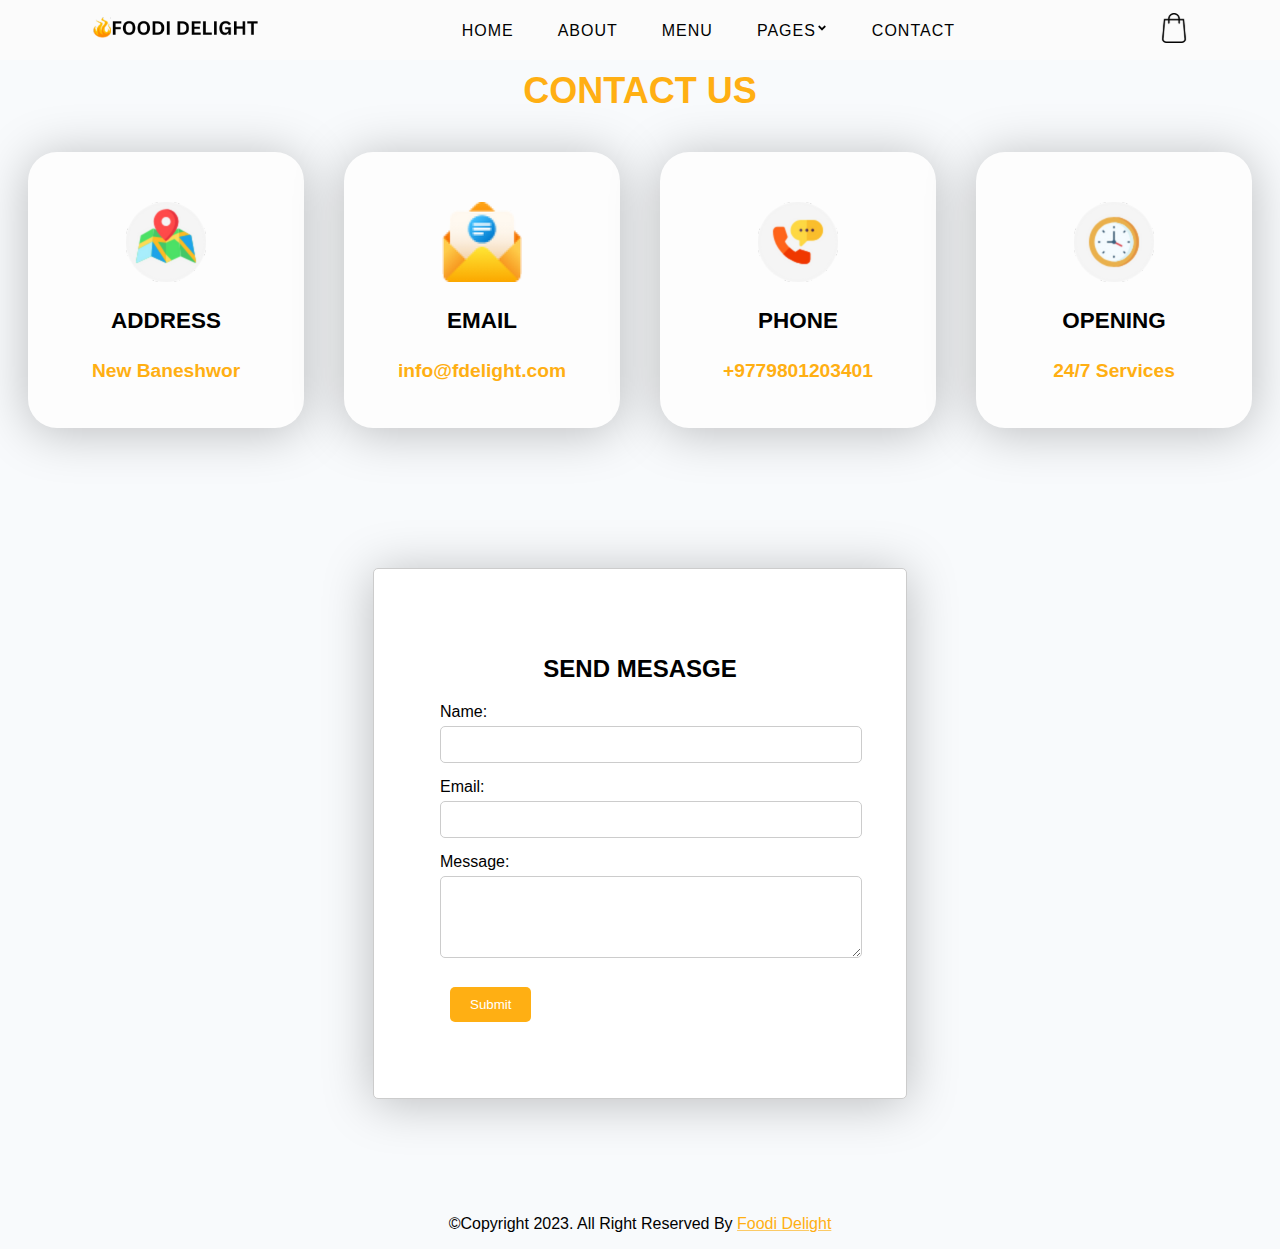
==== contact.html @ bbd85fe1 "Initial commit" ====
<!DOCTYPE html>
<html lang="en">
<head>
    <meta charset="UTF-8">
    <meta name="viewport" content="width=device-width, initial-scale=1.0">
    <title>Yetimandu</title>
    <link rel="stylesheet" type="text/css" href="style.css">
    <link rel="icon" type="image/png" href="iconn.png">
</head>
<body>
    <!---main------------->
    <section id="main">
    <!---navigarion----------------->
    <nav>
        <!---------logo--------------->
        <a href="index.html" class="logo">
        <img src="logo.png">
        </a>
        <!--mainnav------------>
        <ul class="main">
            <li><a href="index.html">HOME</a></li>
            <li><a href="about.html">ABOUT</a></li>
            <li><a href="menu.html">MENU</a></li>
            <div class="wrapper1">
                <li><a href="#pages" class="wraper">PAGES
                    <svg width="12" height="12" viewBox="0 0 12 12" fill="none" xmlns="http://www.w3.org/2000/svg">
                        <path d="M5.60176 8.25703L2.41426 5.06953C2.19395 4.84922 2.19395 4.49297 2.41426 4.275L2.94395 3.74531C3.16426 3.525 3.52051 3.525 3.73848 3.74531L5.99785 6.00469L8.25723 3.74531C8.47754 3.525 8.83379 3.525 9.05176 3.74531L9.58144 4.275C9.80176 4.49531 9.80176 4.85156 9.58144 5.06953L6.39395 8.25703C6.17832 8.47734 5.82207 8.47734 5.60176 8.25703Z" fill="black"/>
                        </svg>                                
                </a>
                    <ul class="dropdown">
                        <li><a href="reservation.html">Reservation</a></li>
                        <li><a href="gallery.html">Gallery</a></li>
                    </ul>
                    
                </li>
            </div>
            <li><a href="contact.html">CONTACT</a></li>
        </ul>
        <a href="#" class="shopping cart">
        <svg width="30" height="30" viewBox="0 0 30 30" fill="none" xmlns="http://www.w3.org/2000/svg" xmlns:xlink="http://www.w3.org/1999/xlink">
            <rect width="30" height="30" fill="url(#pattern0)"/>
            <defs>
            <pattern id="pattern0" patternContentUnits="objectBoundingBox" width="1" height="1">
            <use xlink:href="#image0_48_358" transform="scale(0.00195312)"/>
            </pattern>
            <image id="image0_48_358" width="512" height="512" xlink:href="[data-uri]"/>
            </defs>
        </svg>
        </a>
    </nav>
    <!-----about-------------->
<section class="up">
    <div class="container">
        <div class="about">
            <h2><span>CONTACT US</span></h2>
        </div>
        <div class="about1">
        <div class="box1">
            <!------item1-------->
            <div class="item0">
               <div class="img1"><img src="co1.png"> </div>
                <div class="card-body">
                    <h3 class="card-title">ADDRESS</h3>
                    <h4 class="card-sub">New Baneshwor</h4>
                </div> 
                </div>
            </div>
            <div class="box1">
                <!------item2-------->
                <div class="item0">
                    <div class="img1"><img src="co2.png"> </div>
                    <div class="card-body">
                        <h3 class="card-title">EMAIL</h3>
                        <h4 class="card-sub">info@fdelight.com</h4>
                    </div> 
                    </div>
                </div>
                <div class="box1">
                    <!------item3-------->
                    <div class="item0">
                        <div class="img1"><img src="co3.png"> </div>
                        <div class="card-body">
                            <h3 class="card-title">PHONE</h3>
                            <h4 class="card-sub">+9779801203401</h4>
                        </div> 
                        </div>
                    </div>
                    <div class="box1">
                        <!------item4-------->
                        <div calss="item0">
                            <div class="img1"><img src="co4.png"> </div>
                            <div class="card-body">
                                <h3 class="card-title">OPENING</h3>
                                <h4 class="card-sub">24/7 Services</h4>
                            </div> 
                            </div>
                        </div>
            </div>

        </div>
    </div>
</section>
<section>
    <div class="contact-form">
        <h2>SEND MESASGE</h2>
        <form action="#" method="post">
            <div class="form-group">
                <label for="name">Name:</label>
                <input type="text" id="name" name="name" required>
            </div>
            <div class="form-group">
                <label for="email">Email:</label>
                <input type="email" id="email" name="email" required>
            </div>
            <div class="form-group">
                <label for="message">Message:</label>
                <textarea id="message" name="message" rows="4" required></textarea>
            </div>
            <button type="submit">Submit</button>
        </form>
    </div>
</section>
</body>
<section>
    <div class="footer">
        <footer>
            <p>©Copyright 2023. All Right Reserved By <a href="index.html"><span>Foodi Delight</span></a></p>
        </footer>
    </div>
</section>
</html>
---- style.css ----
@charset "utf-8";
/* CSS Document */
body{
    margin: 0px;
    padding: 0px;
    overflow-x: hidden;
    font-family: poppins;
    scroll-behavior: smooth;
}
ul{
    list-style: none;
}
a{
    text-decoration: none;
}
.main{
    position: relative;
}
nav{
    display: flex;
    justify-content: space-around;
    align-items: center;
    position: fixed;
    width: 100%;
    height: 60px;
    flex-shrink: 0;
    background: rgb(251, 251, 251);
    font-family: Arial, Helvetica, sans-serif;
    font-weight: 500px;
    z-index: 1;
}
.logo img{
    height: 40px;
}
nav ul{
    display: flex;
    height: 21px;
    padding: 0;
}
nav ul li a{
    display: flex;
    margin: 2px;
    padding: 0px 20px;
    color: #010101;
    letter-spacing: 1px; 
}
nav ul li a:hover{
    color: #FFAF13;
    
}
.dropdown{
    background-color: #fff;
    display: flex;
    flex-direction: column;
    height: 80px;
    z-index: 100;
    /* padding-top: 10px;  */
    position: absolute;
    display: none;
    margin-top: 1.1rem;
    border: 1px solid #ccc;
}

.dropdown li{
    padding-top: 10px;
}
.wrapper1:hover .dropdown{
    display : block;
}
/*.background{
    width: 100%;
    height: 100%;
    z-index: 1;
    position: fixed; 
}
.img-bg{
    height: 100vh;
    width: 100%;
    position: absolute;
}*/
.model img{ 
    height: 550px;
    width: 550px;
    animation: imgRotate 50s linear infinite;
}
@keyframes imgRotate{
    100%
    {
    transform: rotate(360deg);
    }
} 
.back{
    background-image: url('./background1.png');
    background-position: absolute;
    width: 100%;
    display: flex;
    justify-content: space-between;
    padding: 7rem; 
    background-size: cover;
}
.text{
    align-items: center;
    right: 62%;
    top: 15%;
    color: aliceblue;
} 
.text h1{
    font-size: 90px;
    font-family: Arial, Helvetica, sans-serif;
}
span
{
    color: #FFAF13;
}
.button {
    display: flex;
    background-color: #FFAF13;
    color: aliceblue;
    justify-content: center;
    height: 70px;
    width: 277px;
    font-family: Arial, Helvetica, sans-serif;
    font-size: 35px;
    align-items: center;
    position: absolute;
    left: 8%;
    font-weight: 700;
}
.button:hover{
    background-color: #fbca67;
}
.most-popular h2{
    font-family: Arial, Helvetica, sans-serif;
    color: #FFAF13;
    text-align: center;
    font-size: 30px;
    display: flex;
    align-items: center;
    justify-content: center;
}

.sliderjs{
    display: flex;
    justify-content: center;
    text-align: center;
    align-items: center;
}

.card-body{
    text-align: center;
    font-family: Arial, Helvetica, sans-serif;
    font-size: larger;
}
.card-image{
    width: 80%;
    height: 80%;
    transition: 1s;
}
.card-image:hover{
    transform: scale(1.1);
    z-index: 2;
}
h4{
    color: #FFAF13;
}
.span{
    color: #FFAF13;
}
.bestseller h2{
    font-family: Arial, Helvetica, sans-serif;
    font-size: 30px;
}
.bestseller{
    display: flex;
    justify-content: center;
}
.box{
  width: 176px; 
  height: 308px;
  background-color: #fdfdfd;
  padding: 50px;
  margin: 20px;
  box-shadow: 0px 4px 50px 0px rgba(0, 0, 0, 0.25);
  border-radius: 29px;
  transition: 1s;
}
.box:hover{
    transform: scale(1.1);
    z-index: 2;
}
.slider1{
    display: flex;
    justify-content: center;
}
.itemimage{
    margin-top: 10px;
    margin-right: 10px;
    margin-bottom: 10px;
    margin-left: 10px;
}
.img{
    display: flex;
    justify-content: center;
    margin-top: -50px;
}
.menu1{
    display: flex;
    justify-content: center;
    padding: 0px;
    font-family: Arial, Helvetica, sans-serif;
    font-size: 50px;
    
}
.about{
    padding: 40px;
    font-family: Arial, Helvetica, sans-serif;
    font-size: x-large;
    display: flex;
    justify-content: center;
    margin-bottom: -50px;
}
.about1{
    display: flex;
    justify-content: center;
    text-align: center;
    align-items: center;
}
.box1{
     width: 176px; 
     height: 176px;
     background-color: #fdfdfd;
     padding: 50px;
     margin: 20px;
     box-shadow: 0px 4px 50px 0px rgba(0, 0, 0, 0.25);
     border-radius: 29px;
     transition: 1s;
    } 
.box1:hover{
        transform: scale(1.1);
        z-index: 2;
    }
.contact-form {
    max-width: 400px;
    margin: 0 auto;
    padding: 66px;
    border: 1px solid #ccc;
    border-radius: 5px;
    background-color: #ffffff;
}
.contact-form{
    box-shadow: 0px 4px 50px 0px rgba(0, 0, 0, 0.25);
    margin-top: 120px;
    margin-bottom: 100px;
}
.contact-form h2 {
    text-align: center;
    margin-bottom: 20px;
    font-family: Arial, Helvetica, sans-serif;
}

.form-group {
    margin-bottom: 15px;
    font-family: Arial, Helvetica, sans-serif;
}

label {
    display: block;
    margin-bottom: 5px;
}

input[type="text"],
input[type="email"],
textarea {
    width: 100%;
    padding: 10px;
    border: 1px solid #ccc;
    border-radius: 5px;
}

button {
    background-color: #FFAF13;
    color: #ccc;
    padding: 10px 20px;
    border: none;
    border-radius: 5px;
    cursor: pointer;
}

button:hover {
    background-color: #fbca67;
}

.reservation-form {
    max-width: 469px;
    margin: 0 auto;
    padding: 46px;
    border: 1px solid #ccc;
    border-radius: 10px;
    background-color: #f9f9f9;
    box-shadow: 0px 4px 50px 0px rgba(0, 0, 0, 0.25);
    
}

.reservation-form h2 {
    text-align: center;
    margin-bottom: 20px;
    font-family: Arial, Helvetica, sans-serif;
}

.form-group {
    margin-bottom: 15px;
}

label {
    display: block;
    margin-bottom: 5px;
}

input[type="text"],
input[type="email"],
input[type="tel"],
input[type="date"] {
    width: 100%;
    padding: 10px;
    border: 1px solid #ccc;
    border-radius: 5px;
}

button {
    margin: 10px;
    background-color: #FFAF13;
    color: #fff;
    padding: 10px 20px;
    border: none;
    border-radius: 5px;
    cursor: pointer;
}

button:hover {
    background-color: #fbca67;
}
body {
	background-color: #f8fafc;
}

.container {
    margin-top: 0px
	padding: 2rem;
}
.slider-wrapper {
	position: relative;
	max-width: 60rem;
	margin: 0 auto;
}

.slider {
	display: flex;
	aspect-ratio: 16 / 9;
	overflow-x: auto;
	scroll-snap-type: x mandatory;
	scroll-behavior: smooth;
	box-shadow: 0 1.5rem 3rem -0.75rem hsla(0, 0%, 0%, 0.25);
	border-radius: 0.5rem;
}

.slider::-webkit-scrollbar {
	display: none;
}

.slider img {
	flex: 1 0 100%;
	scroll-snap-align: start;
	object-fit: cover;
}

.slider-nav {
	display: flex;
	column-gap: 1rem;
	position: absolute;
	bottom: 1.25rem;
	left: 50%;
	transform: translateX(-50%);
	z-index: 1;
}

.slider-nav a {
	width: 0.5rem;
	height: 0.5rem;
	border-radius: 50%;
	background-color: #fff;
	opacity: 0.75;
	transition: opacity ease 250ms;
}

.slider-nav a:hover {
	opacity: 1;
}
.gallery{
    margin-top: 100px;
    display: flex;
    flex-wrap: wrap;
    justify-content: center;
}
.gallery1{
    display: flex;
    justify-content: center;
}
.imge1{ 
    width: 547px;
    height: 330px;
 background-image: url(ga1.png);
  padding: 50px;
  margin: 20px;
  box-shadow: 0px 4px 50px 0px rgba(0, 0, 0, 0.25);
  border-radius: 29px;
}
.imge2{ 
    width: 547px;
    height: 330px;
   background-image: url(https://i0.wp.com/live-less-ordinary.com/wp-content/uploads/2015/05/Dwarikas-Hotel-Kathmandu-Nepal-6.jpg);
    padding: 50px;
    margin: 20px;
    box-shadow: 0px 4px 50px 0px rgba(0, 0, 0, 0.25);
    border-radius: 29px;
  }
  .imge3{ 
    width: 547px;
    height: 330px;
   background-image: url(https://www.andbeyond.com/wp-content/uploads/sites/5/Sparkling-Pool-At-Dwarikas-Hotel.jpg);
    padding: 50px;
    margin: 20px;
    box-shadow: 0px 4px 50px 0px rgba(0, 0, 0, 0.25);
    border-radius: 29px;
  }
  .imge4{ 
    width: 547px;
    height: 330px;
   background-image: url(https://cf.bstatic.com/xdata/images/hotel/max1024x768/263341689.jpg?k=55cdd3f901aabcd2a2ed9ef408942a8b9d71a5eee9401dce533475b12771a0f2&o=&hp=1);
    padding: 50px;
    margin: 20px;
    box-shadow: 0px 4px 50px 0px rgba(0, 0, 0, 0.25);
    border-radius: 29px;
  }
  .imge5{ 
    width: 547px;
    height: 330px;
   background-image: url(https://www.insidermedia.com/uploads/news/images/The_Tempus%2C_Charlton_Hall_Estate.jpg);
    padding: 50px;
    margin: 20px;
    box-shadow: 0px 4px 50px 0px rgba(0, 0, 0, 0.25);
    border-radius: 29px;
  }
.imge6{ 
    width: 547px;
    height: 330px;
   background-image: url(https://i.dailymail.co.uk/1s/2023/08/08/11/74075997-12373905-image-a-28_1691490350297.jpg);
    padding: 50px;
    margin: 20px;
    box-shadow: 0px 4px 50px 0px rgba(0, 0, 0, 0.25);
    border-radius: 29px;
  }
  .footer{
    display: flex;
    font-family: Arial, Helvetica, sans-serif;
    justify-content: center;
    font-weight: 500;
  }
  .footer a{
    text-decoration: underline;
    color: #fbca67;
  }
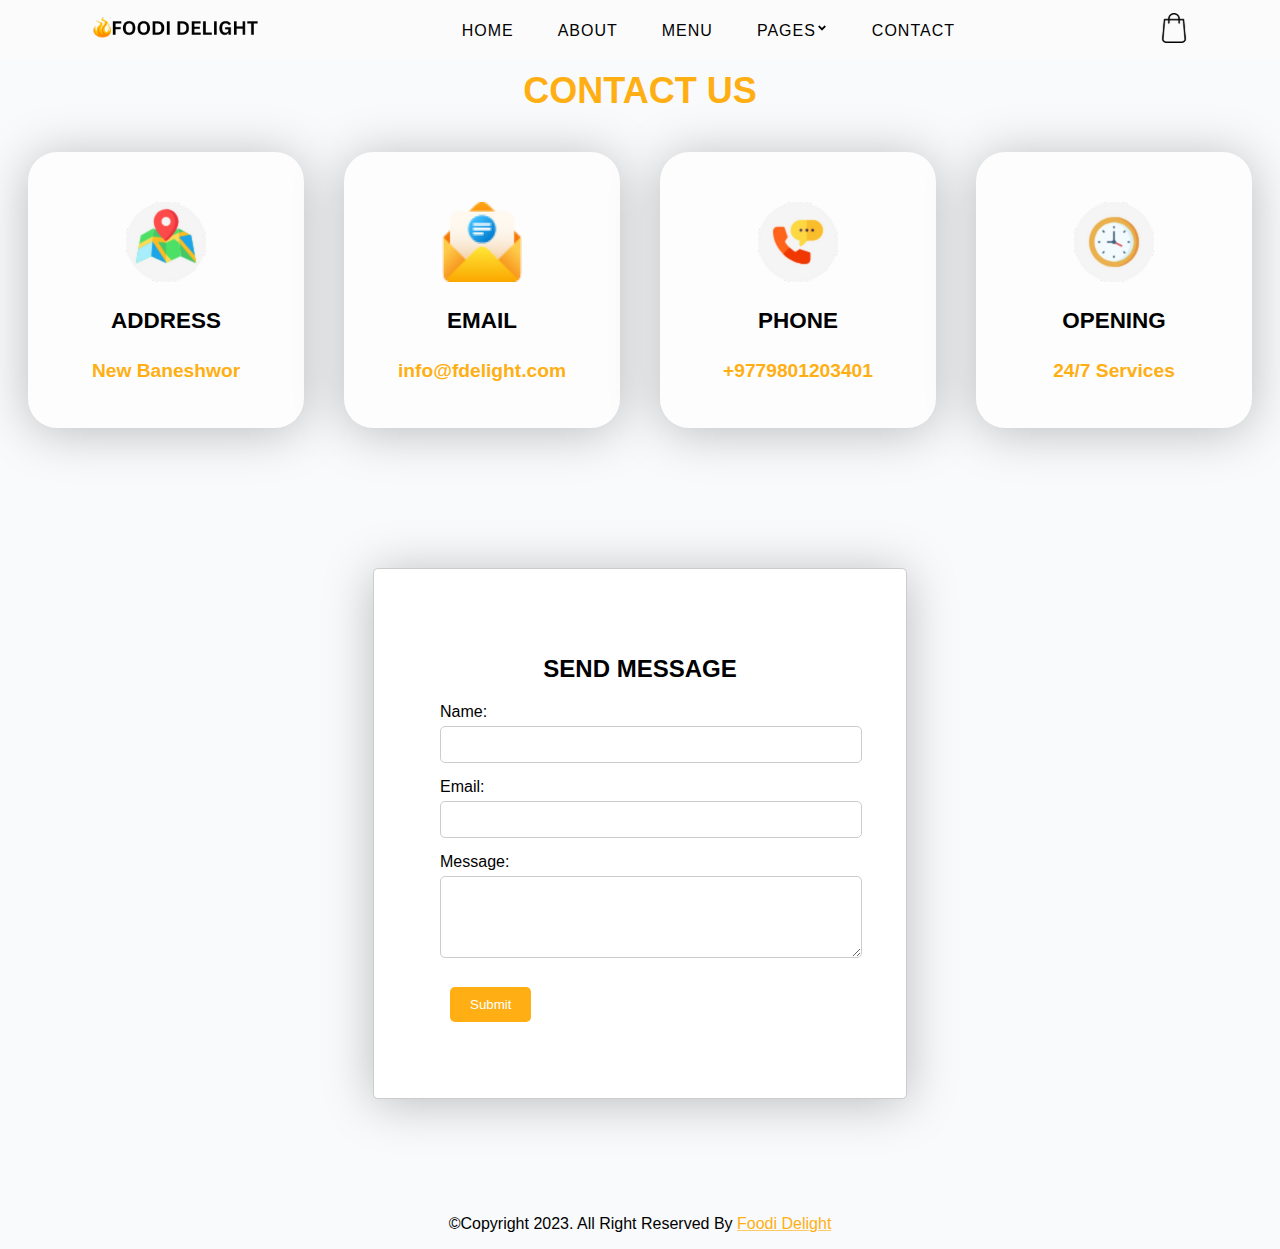
==== commit d8d6feb5: "Update contact.html" ====
--- a/contact.html
+++ b/contact.html
@@ -102,7 +102,7 @@
 </section>
 <section>
     <div class="contact-form">
-        <h2>SEND MESASGE</h2>
+        <h2>SEND MESSAGE</h2>
         <form action="#" method="post">
             <div class="form-group">
                 <label for="name">Name:</label>
@@ -128,4 +128,4 @@
         </footer>
     </div>
 </section>
-</html>+</html>
--- a/style.css
+++ b/style.css
@@ -48,17 +48,15 @@
     color: #FFAF13;
     
 }
-.dropdown{
-    background-color: #fff;
+.dropdown {
+    background-color: #fbfbfb;
     display: flex;
     flex-direction: column;
     height: 80px;
     z-index: 100;
-    /* padding-top: 10px;  */
+    padding-top: 10px;
     position: absolute;
     display: none;
-    margin-top: 1.1rem;
-    border: 1px solid #ccc;
 }
 
 .dropdown li{
